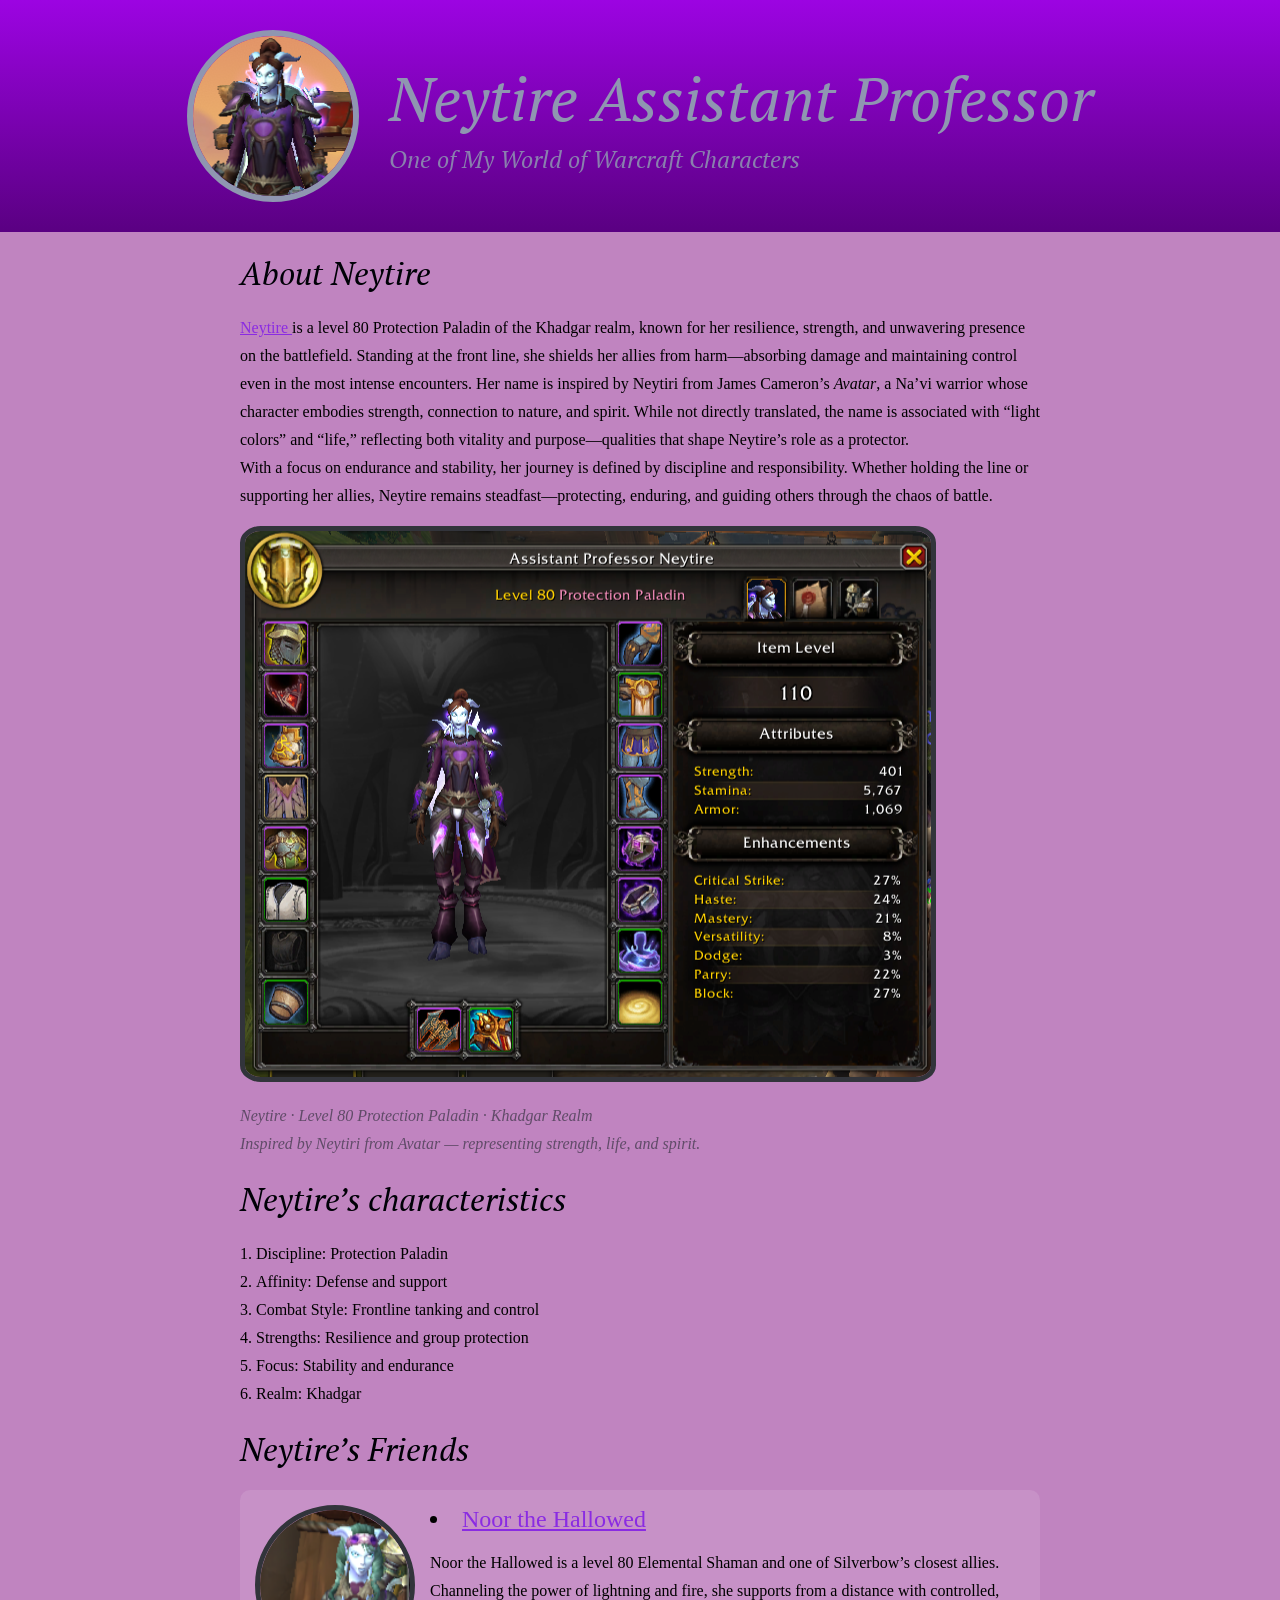
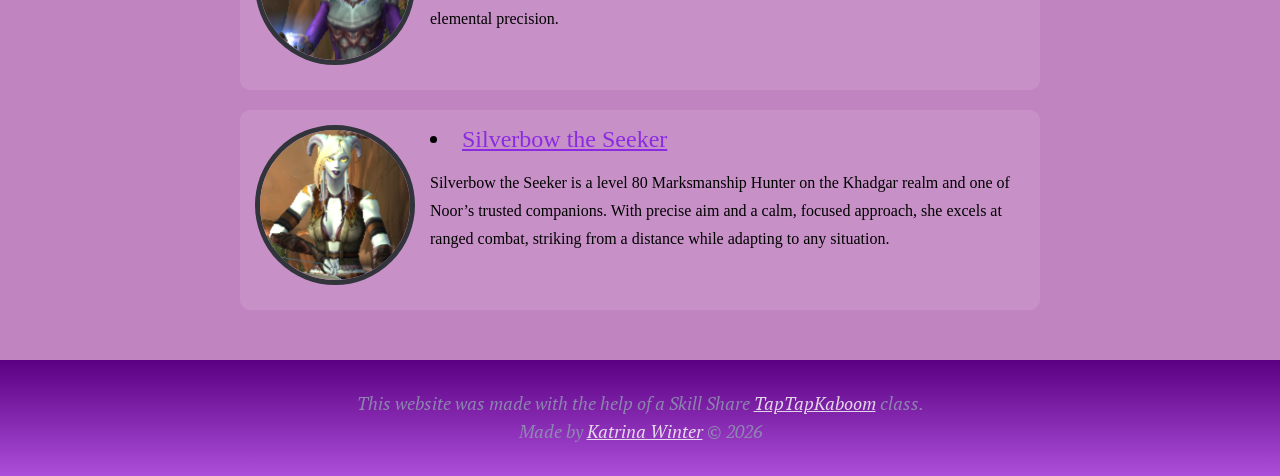
==== Neytire.html @ 7c9fc90c "Added Neytire's page" ====
<!doctype html>
<html lang="en">
  <head>
    <meta charset="UTF-8" />
    <meta name="viewport" content="width=device-width, initial-scale=1.0" />
    <title>Neytire Assistant Professor</title>
    <link rel="icon" href="./img/neytirea-icon.png" />
    <link rel="stylesheet" href="./css/style.css?v=2" />
  </head>
  <body>
    <!-- header-->
    <header>
      <section class="header-container">
        <img
          src="./img/neytirea.png"
          alt="Wow charakter Neytire's profile picture"
        />
        <div class="header-text">
          <h1>Neytire Assistant Professor</h1>
          <h2>One of My World of Warcraft Characters</h2>
        </div>
      </section>
    </header>

    <!-- main -->
    <main>
      <h2>About Neytire</h2>
      <p>
        <a
          href="https://worldofwarcraft.blizzard.com/en-gb/character/eu/khadgar/neytire"
          target="_blank"
        >
          Neytire
        </a>
        is a level 80 Protection Paladin of the Khadgar realm, known for her
        resilience, strength, and unwavering presence on the battlefield.
        Standing at the front line, she shields her allies from harm—absorbing
        damage and maintaining control even in the most intense encounters. Her
        name is inspired by Neytiri from James Cameron’s <em>Avatar</em>, a
        Na’vi warrior whose character embodies strength, connection to nature,
        and spirit. While not directly translated, the name is associated with
        “light colors” and “life,” reflecting both vitality and
        purpose—qualities that shape Neytire’s role as a protector. <br />

        With a focus on endurance and stability, her journey is defined by
        discipline and responsibility. Whether holding the line or supporting
        her allies, Neytire remains steadfast—protecting, enduring, and guiding
        others through the chaos of battle.
      </p>

      <img
        src="./img/neytire-assistant-professor-main.png"
        alt="About Neytire"
      />

      <p class="caption">
        Neytire · Level 80 Protection Paladin · Khadgar Realm <br />
        Inspired by Neytiri from <em>Avatar</em> — representing strength, life,
        and spirit.
      </p>

      <h2>Neytire&rsquo;s characteristics</h2>
      <ol>
        <li>Discipline: Protection Paladin</li>
        <li>Affinity: Defense and support</li>
        <li>Combat Style: Frontline tanking and control</li>
        <li>Strengths: Resilience and group protection</li>
        <li>Focus: Stability and endurance</li>
        <li>Realm: Khadgar</li>
      </ol>

      <h2>Neytire&rsquo;s Friends</h2>
      <ul class="character-list">
        <li>
          <a href="./index.html"> Noor the Hallowed </a>
          <img src="./img/noor-info.png" alt="portrtait of Noor" />
          <p>
            Noor the Hallowed is a level 80 Elemental Shaman and one of
            Silverbow&rsquo;s closest allies. Channeling the power of lightning
            and fire, she supports from a distance with controlled, elemental
            precision.
          </p>
        </li>

        <li>
          <a href="./silverbow.html"> Silverbow the Seeker </a>
          <img src="./img/silverbowa.png" alt="portrtait of Silverbow" />
          <p>
            Silverbow the Seeker is a level 80 Marksmanship Hunter on the
            Khadgar realm and one of Noor&rsquo;s trusted companions. With
            precise aim and a calm, focused approach, she excels at ranged
            combat, striking from a distance while adapting to any situation.
          </p>
        </li>
      </ul>
    </main>

    <!-- footer -->
    <footer>
      <section class="content">
        <p>
          This website was made with the help of a Skill Share
          <a href="https://www.taptapkaboom.com" target="blank">TapTapKaboom</a>
          class.<br />
          Made by
          <a href="https://github.com/KatrinaWinter" target="blank"
            >Katrina Winter</a
          >
          &#169; 2026
        </p>
      </section>
    </footer>
  </body>
</html>
---- css/style.css ----
@import url("https://fonts.googleapis.com/css2?family=PT+Serif:ital,wght@0,400;0,700;1,400;1,700&display=swap");

@media (max-width: 600px) {
  .header-container {
    flex-direction: column;
    text-align: center;
  }

  .header-text {
    text-align: center;
  }

  .character-list img {
    float: none;
    display: block;
    margin: 10px auto;
  }

  .character-list li {
    text-align: center;
  }

  p {
    font-size: 0.9rem;
    line-height: 24px;
  }
}

body {
  background-color: rgb(192, 132, 192);
  font-family: "Times New Roman", Times, serif;
}

html,
body {
  margin: 0;
  padding: 0;
}

p,
ul,
ol {
  font-size: 1rem;
  line-height: 28px;
}

ul,
ol {
  padding: 0;
  list-style-position: inside;
}

a,
a:visited {
  color: blueviolet;
}

a:hover {
  color: rgb(43, 122, 226);
}

a:active {
  color: rgb(5, 5, 5);
}

.character-list li {
  font-size: 1.5rem;
}

p.caption {
  font-size: 1rem;
  color: rgb(96, 75, 104);
  font-style: oblique;
  margin: 20;
  padding-right: 20px;
}

.character-list li {
  overflow: auto;
  margin-bottom: 20px;
  background-color: rgba(255, 255, 255, 0.1);
  padding: 15px;
  border-radius: 10px;
}

.character-list img {
  float: left;
  width: 150px;
  margin: 0 15px 10px 0;
  border-radius: 50%;
}

.header-container {
  display: flex;
  align-items: center;
  justify-content: center;
  gap: 30px;
}

header {
  background: linear-gradient(180deg, rgb(156, 4, 226), rgb(90, 0, 130));
  padding: 30px 20px;
}

header img {
  width: 160px;
  height: 160px;
  border-radius: 50%;
  border: 6px solid rgb(143, 150, 177);
}

.header-text {
  text-align: left;
}

.header-text h1 {
  margin: 0;
  font-size: 3.8rem;
}

.header-text h2 {
  margin: 5px 0 0 0;
  font-size: 1.5rem;
  opacity: 0.85;
}

h1 {
  font-family: "PT Serif", serif;
  font-weight: 400;
  font-style: italic;
  font-size: 5rem;
  margin: 10px 0 5px 0;
  color: rgb(143, 150, 177);
}
header h2 {
  font-family: "PT Serif", serif;
  font-weight: 400;
  font-style: italic;
  font-size: 1.9rem;
  margin: 0;
  opacity: 0.85;
  color: rgb(143, 150, 177);
}

main {
  max-width: 800px;
  width: 90%;
  margin: 0 auto;
}

main img {
  max-width: 100%;
  height: auto;
  border: 5px solid rgb(50, 52, 59);
  border-radius: 3%;
}

main h2 {
  font-family: "PT Serif", serif;
  font-weight: 400;
  font-style: italic;
  font-size: 2rem;
  margin: 20px 0;
  color: rgb(0, 1, 7);
}

footer {
  display: flex;
  align-items: center;
  justify-content: center;
  background: linear-gradient(180deg, rgb(90, 0, 130), rgb(173, 78, 218));
  padding: 30px 20px;
  text-align: center;
  margin-top: 50px;
}

footer .content {
  max-width: 800px;
  width: 90%;
  margin: 0 auto;
}

footer p {
  font-family: "PT Serif", serif;
  font-weight: 400;
  font-style: italic;
  font-size: 1.1rem;
  margin: 0;
  opacity: 0.85;
  color: rgb(143, 150, 177);
}
footer a,
footer a:visited {
  color: whitesmoke;
}

footer a:hover {
  color: rgb(143, 150, 177);
}

footer a:active {
  color: rgb(5, 5, 5);
}
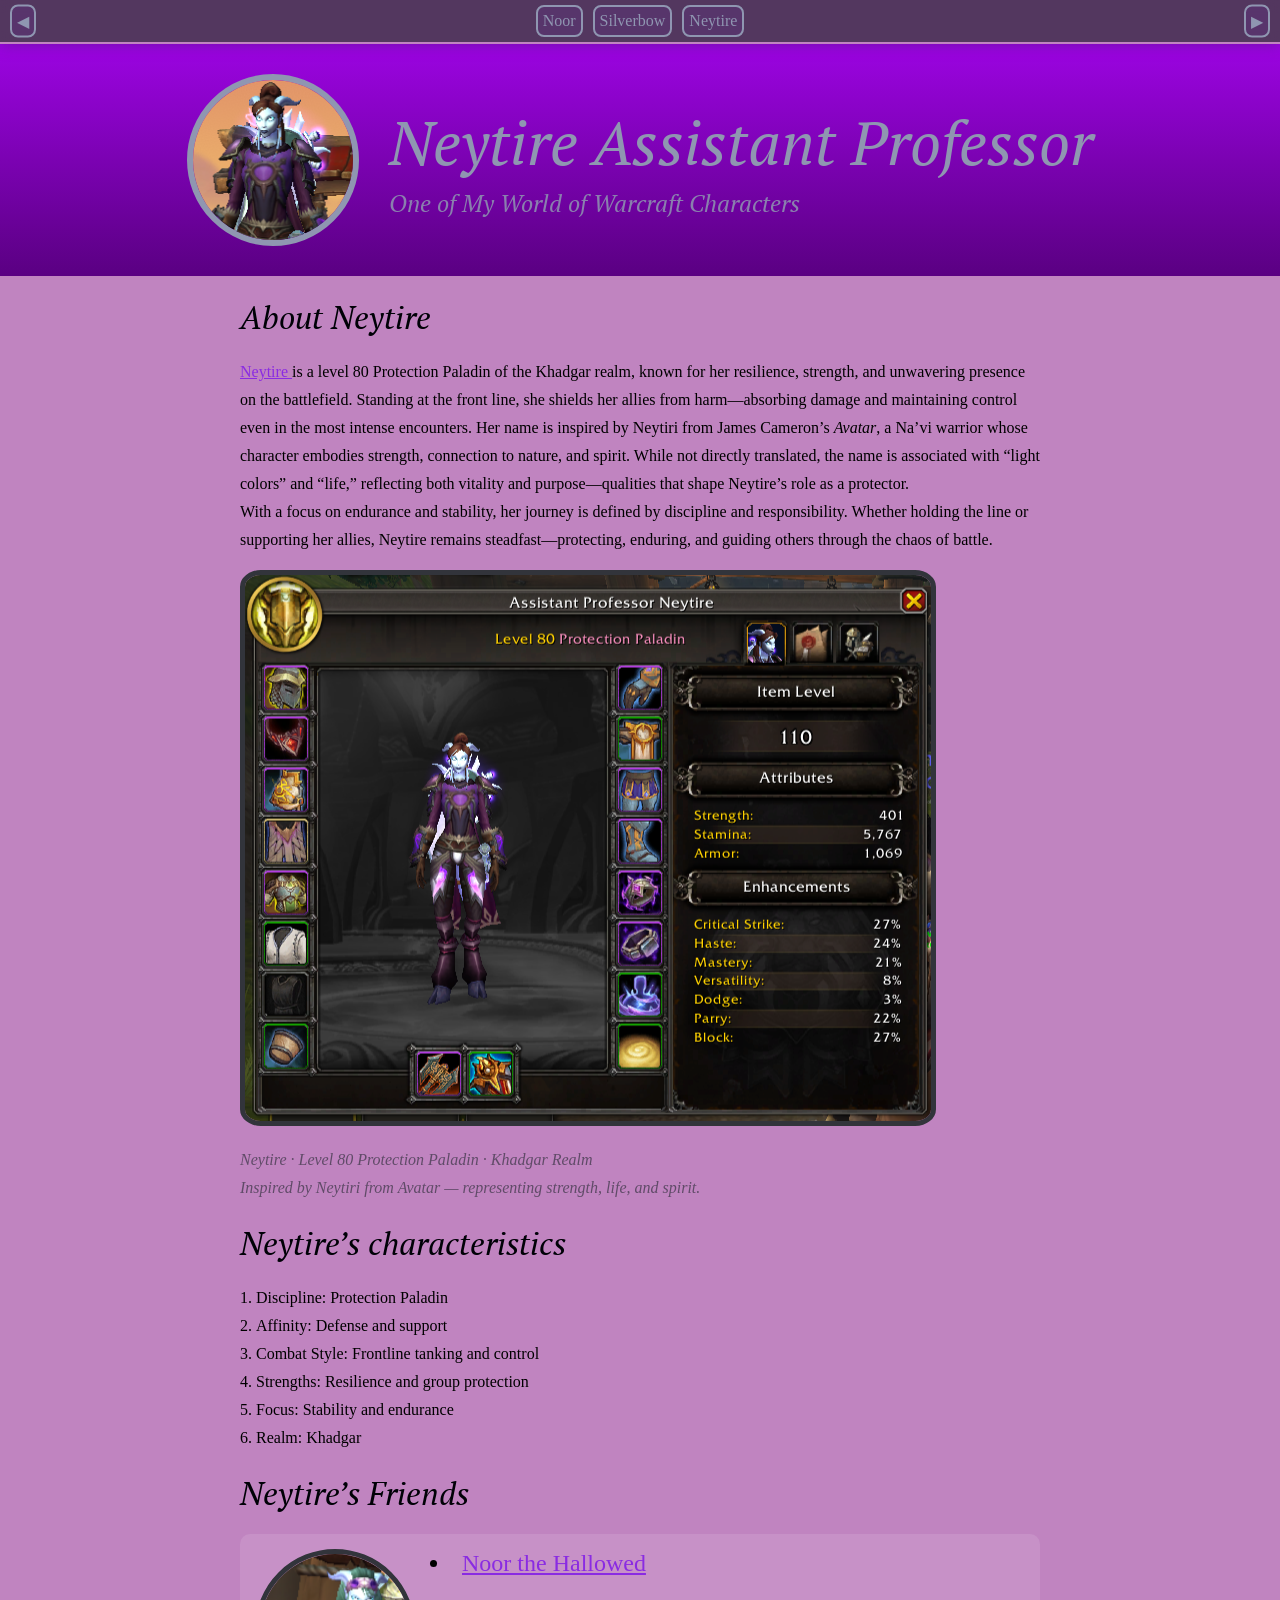
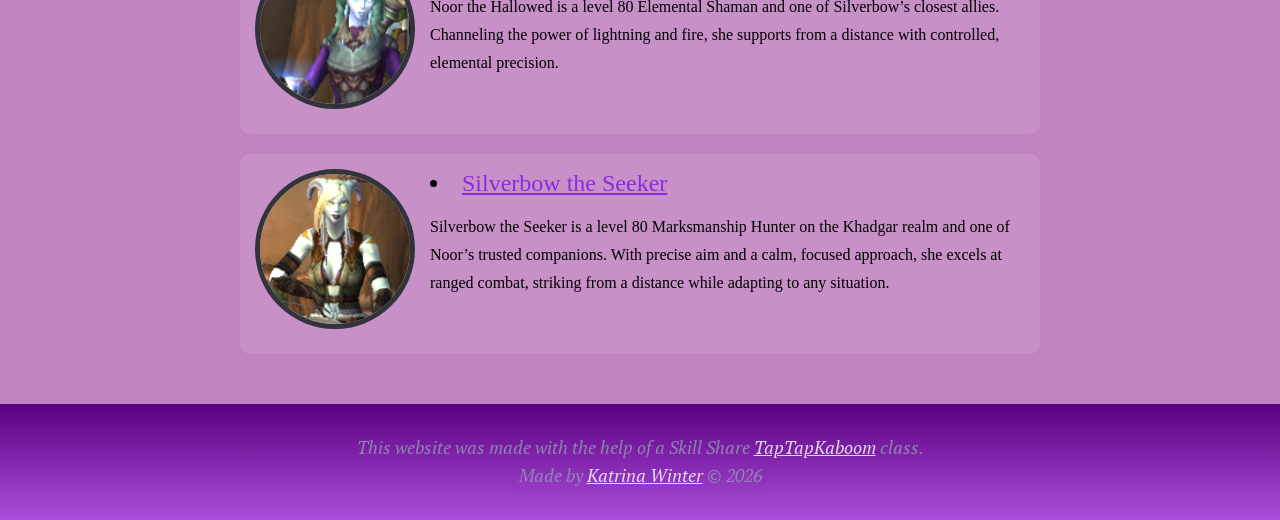
==== commit 7ac06357: "fixed navbar" ====
--- a/Neytire.html
+++ b/Neytire.html
@@ -9,6 +9,13 @@
   </head>
   <body>
     <!-- header-->
+      <nav>
+      <a href="index.html">Noor</a>
+      <a href="silverbow.html">Silverbow</a>
+      <a href="Neytire.html">Neytire</a>
+      <a class="prev-version" href="Neytire3.html">◀</a>
+      <a class="next-version" href="Neytire2.html">▶</a>
+    </nav>
     <header>
       <section class="header-container">
         <img
--- a/css/style.css
+++ b/css/style.css
@@ -95,6 +95,62 @@
   align-items: center;
   justify-content: center;
   gap: 30px;
+}
+
+/* --- NAV BAR (NEW GAME UI FEATURE) --- */
+nav {
+  position: sticky;
+  top: 0;
+  z-index: 1000;
+
+  display: flex;
+  justify-content: center;
+  gap: 10px;
+
+  padding: 5px;
+  background-color: rgba(47, 30, 63, 0.753);
+  backdrop-filter: blur(6px);
+  border-bottom: 2px solid rgb(192, 132, 192);
+
+  box-shadow: 0 0 15px rgba(75, 27, 121, 0.6);
+  animation: glowPulse 3s infinite alternate;
+}
+
+nav a {
+  padding: 5px 5px;
+  border: 2px solid rgb(143, 150, 177);
+  border-radius: 8px;
+  text-decoration: none;
+  color: rgb(143, 150, 177);
+  background: rgba(138, 43, 226, 0.1);
+  transition: all 0.2s ease;
+}
+
+nav a:hover {
+  background:  rgba(47, 30, 63, 0.493);
+  color: white;
+  box-shadow: 0 0 25px #a855f7;
+}
+
+nav a:visited {
+  color: rgb(143, 150, 177);
+}
+
+.prev-version,
+.next-version {
+  position: fixed;
+  top: 50%;
+  transform: translateY(-50%);
+  font-size: 1rem;
+  text-decoration: none;
+}
+
+.prev-version {
+  left: 10px;
+}
+
+.next-version {
+  right: 10px;
 }
 
 header {
